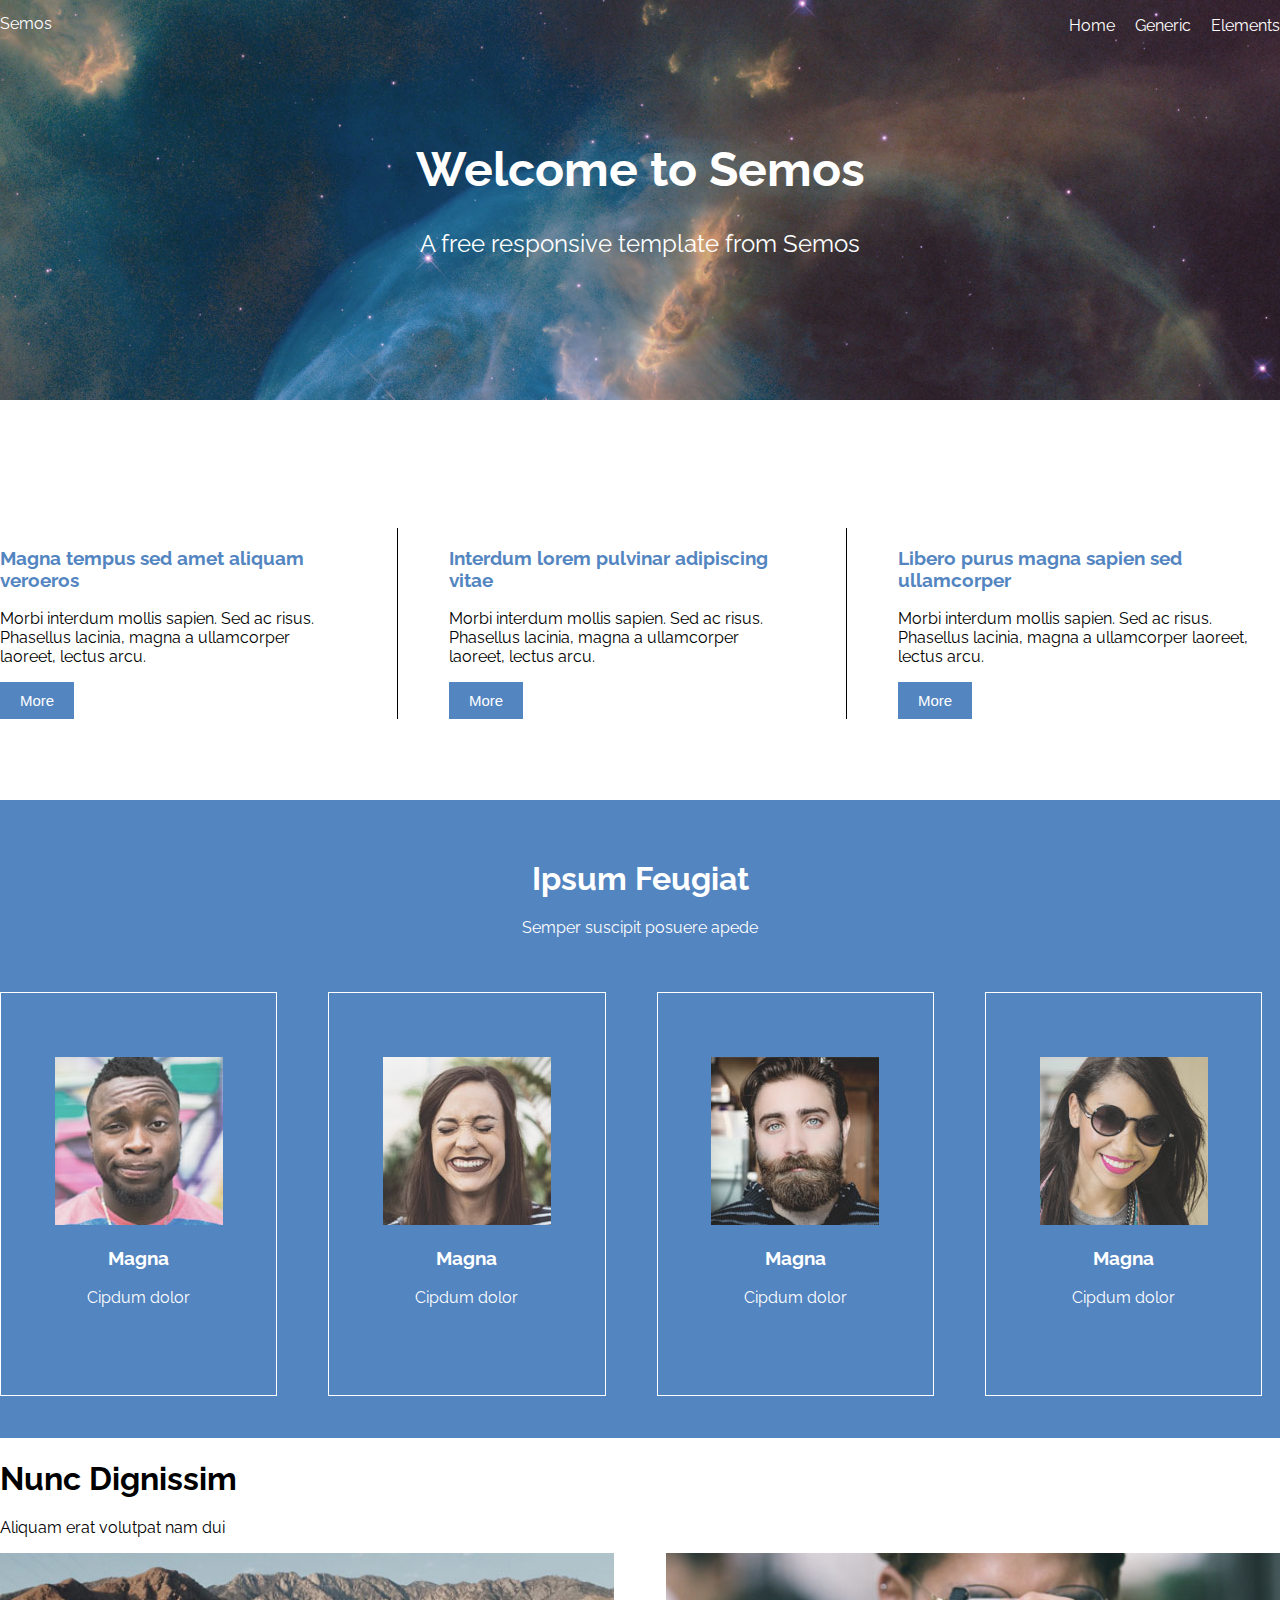
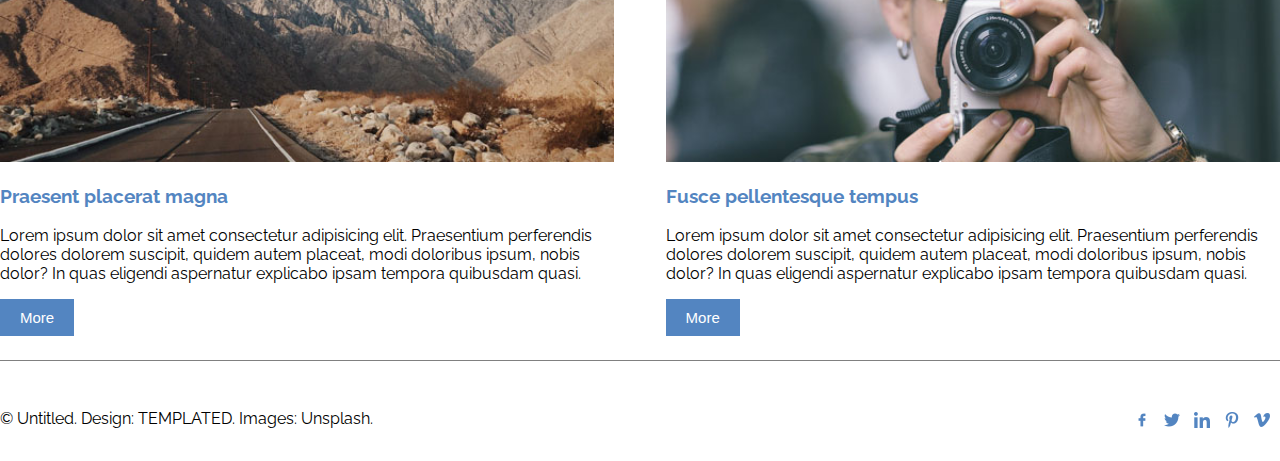
==== index.html @ cb647225 "Add files via upload" ====
<!DOCTYPE html>
<html lang="en">
<head>
    <meta charset="UTF-8">
    <meta http-equiv="X-UA-Compatible" content="IE=edge">
    <meta name="viewport" content="width=device-width, initial-scale=1">
    <title>Prva stranica od proektot</title>
    <link rel="stylesheet" href="/assets/css/style.css" type="text/css">
    
</head>
<body>
  <header class="full-width bg-image">
    <div class="inner">
      <div class="navigation_wrap">
        <div class="logo">Semos</div>
        <div class="navigation">
          <ul>
            <li><a href="/index.html">Home</a></li>
            <li><a href="/Generic.html" class="lipadding-left">Generic</a></li>
            <li><a href="/elements.html" class="lipadding-left">Elements</a></li>
          </ul>
        </div>
      </div>
      <div class="hero_content_wrap">
        <h1>Welcome to Semos</h1>
        <p>A free responsive template from Semos</p>
      </div>

    </div>
  </header>
  <!-- Start Sekcija so bela pozadina i tri koloni -->
  <section class="full-width white-background">
    <div class="inner three_boxed_padding_top">
      <div class="box1">
        <h3>Magna tempus sed amet
          aliquam veroeros</h3>
        <p>Morbi interdum mollis sapien. Sed ac risus. Phasellus lacinia, magna a ullamcorper laoreet, lectus arcu.</p>
        <button>More</button>
      </div>
      <div class="box2">
        <h3>Interdum lorem pulvinar
          adipiscing vitae</h3>
        <p>Morbi interdum mollis sapien. Sed ac risus. Phasellus lacinia, magna a ullamcorper laoreet, lectus arcu.</p>
        <button>More</button>
      </div>
      <div class="box3">
        <h3>Libero purus magna sapien
          sed ullamcorper</h3>
        <p>Morbi interdum mollis sapien. Sed ac risus. Phasellus lacinia, magna a ullamcorper laoreet, lectus arcu.</p>
        <button>More</button>
      </div>
    </div>
  </section>
  <!-- End Sekcija so bela pozadina i tri koloni -->
  <!-- Start Sekcija so plava pozadina i tri koloni -->
  <section class="full-width blue-background bluepeoplesection">
    <div class="inner">
      <h1>Ipsum Feugiat</h1>
      <p>Semper suscipit posuere apede</p>
      <div class="peopleboxes">
        <div class="peoplebox1">
          <img src="/assets/css/images/pic03.jpg" alt="">
          <h3>Magna</h2>
          <p>Cipdum dolor</p>
        </div>
        <div class="peoplebox2">
          <img src="/assets/css/images/pic04.jpg" alt="">
          <h3>Magna</h2>
          <p>Cipdum dolor</p>

        </div>
        <div class="peoplebox3">
          <img src="/assets/css/images/pic05.jpg" alt="">
          <h3>Magna</h2>
          <p>Cipdum dolor</p>

        </div>
        <div class="peoplebox4">
          <img src="/assets/css/images/pic06.jpg" alt="">
          <h3>Magna</h2>
          <p>Cipdum dolor</p>

        </div>
      </div>
    </div>
  </section>
  <!-- End Sekcija so plava pozadina i tri koloni -->
  <!-- Start Sekcija so bela pozadina i dve koloni -->
  <section class="full-width white-background lastsectionheight">
    <div class="inner lastsectionbeforefooter">
      <h1>Nunc Dignissim</h1>
      <p>Aliquam erat volutpat nam dui</p>
      <div class="first-column">
        <img src="/assets/css/images/pic01.jpg" alt="">
        <h3>Praesent placerat magna</h3>
        <p>Lorem ipsum dolor sit amet consectetur adipisicing elit. Praesentium perferendis dolores dolorem suscipit, quidem autem placeat, modi doloribus ipsum, nobis dolor? In quas eligendi aspernatur explicabo ipsam tempora quibusdam quasi.</p>
        <button>More</button>
      </div>
      <div class="second-column">
        <img src="/assets/css/images/pic02.jpg" alt="">
        <h3>Fusce pellentesque tempus</h3>
        <p>Lorem ipsum dolor sit amet consectetur adipisicing elit. Praesentium perferendis dolores dolorem suscipit, quidem autem placeat, modi doloribus ipsum, nobis dolor? In quas eligendi aspernatur explicabo ipsam tempora quibusdam quasi.</p>
        <button>More</button>
      </div>
    </div>
  </section>
  <div class="clearfloat"></div>
  
  <section class="full-width white-background removeheight">
    <div class="inner footer">
      <p>© Untitled. Design: TEMPLATED. Images: Unsplash.</p>
      <div class="socialmediaicons">
        <a href="#"><img src="assets/socialmediaicons-favicon/facebook (2).png" alt="facebook icon"></a>
        <a href="#"><img class="imgpaddingleft" src="assets/socialmediaicons-favicon/twitter (2).png" alt="twitter icon"></a>
        <a href="#"><img class="imgpaddingleft" src="assets/socialmediaicons-favicon/linkedin (1).png"
            alt="linked in icon"></a>
        <a href="#"><img class="imgpaddingleft" src="assets/socialmediaicons-favicon/pinterest.png" alt="pinterest icon"></a>
        <a href="#"><img class="imgpaddingleft" src="assets/socialmediaicons-favicon/vimeo.png" alt="vimeo icon"></a>
      </div>
    </div>
  </section>
  <!-- End Sekcija so bela pozadina i dve koloni -->

      
</body>
</html>
---- assets/css/style.css ----
@import url('https://fonts.googleapis.com/css2?family=Raleway:wght@100&display=swap');
body{
  margin: 0;
  padding: 0;
  font-family: 'Raleway', sans-serif;
}
.full-width{
    width: 100%;
    /* background-color: blue; */
    height: 400px;
    
}
.bluepeoplesection {
  height: 600px;
}
.bluepeoplesection {
  text-align: center;
  color: white;
  padding-top: 3%;
}
.bluepeoplesection p {
  padding-bottom: 3%;
}

.inner{
    width: 1280px;
    /* background-color: white; */
    height: 300px;
    margin: 0 auto;
}
.bg-image {
    background-image: url(/assets/css/images/banner.jpg);
    background-size: cover;
}

.white-background{
    
    background-color: white;
}
.blue-background {
    background-color: #5385c1;
}
.logo {
    display: inline;
    color: white;
  }
.navigation {
    float: right;
    
}
.navigation_wrap{
  display: inline;
}
.logo{
  top: 4.6%;
  position: relative;
}
.navigation ul li{
  float: left;
  list-style-type: none;
}
.navigation ul li a{
  text-decoration: none;
  color: white;
}
.lipadding-left {
  padding-left: 20px;
}


.hero_content_wrap{
  color: white;
  text-align: center;
  padding-top: 7%;
  font-size: 1.5rem;
}

.box1, .box2, .box3{
  margin-top: 10%;
}
.box1 h3, .box2 h3, .box3 h3{
  color: #5385c1;
}
.box1{
    float: left;
    width: 27%;
    padding-right: 4%;
    /* padding-left: 4%; */
    border-right: 1px solid black;
}
.box2{
    float: left;
    width: 27%;
    padding-right: 4%;
    padding-left: 4%;
    border-right: 1px solid black;
}
.box3{
    float: left;
    width: 29%;
    /* padding-right: 4%; */
    padding-left: 4%;
    text-align: left;
}
button {
  background-color: #5385c1;
  font-size: 15px;
  color: white;
  padding: 10px 20px;
  border: none;
}
.peoplebox1 {
    border: 1px solid white;
    width: 21.5%;
    height: 30%;
    float: left;
    text-align: center;
}
.peoplebox2 {
  margin-left: 4%;
  border: 1px solid white;
  width: 21.5%;
  height: 30%;
  float: left;
  text-align: center;
}
.peoplebox3 {
  margin-left: 4%;
  border: 1px solid white;
  width: 21.5%;
  height: 30%;
  float: left;
  text-align: center;
}
.peoplebox1,.peoplebox2, .peoplebox3, .peoplebox4 {
  padding-top: 5%;
  color: white;
  padding-bottom: 5%;
}
.peoplebox4 {
  margin-left: 4%;
  border: 1px solid white;
  width: 21.5%;
  height: 30%;
  float: left;
  text-align: center;
}
/* .inner h1{
    text-align: center;
} */
/* .inner p{
    text-align: center;
} */
.first-column{
    float: left;
    width: 48%;
    margin-right: 4%;
}
.first-column h3, .second-column h3 {
  color: #5385c1;
}
.first-column img{
  width: 100%;
}
.second-column{
    float: left;
    width: 48%;
}
.second-column img{
  width: 100%;
}
.more-button {
  background-color: #5385c1;
    border: none;
    padding: 7px 20px 5px 17px;
    color: white;
}
.lastsectionbeforefooter { 
}
.lastsectionheight {
  height: 500px;
}
.footer{
  border-top: 1px solid grey;
  /* margin-top: 8%; */
  height: 100px;
}
.footer p{
  padding-top: 2.5%;

}
.socialmediaicons {
  float: right;
  margin-top: -2.5%;
  position: relative;
}
.socialmediaicons img{
  padding-right: 10px;
}
.removeheight{
  height: inherit;
}
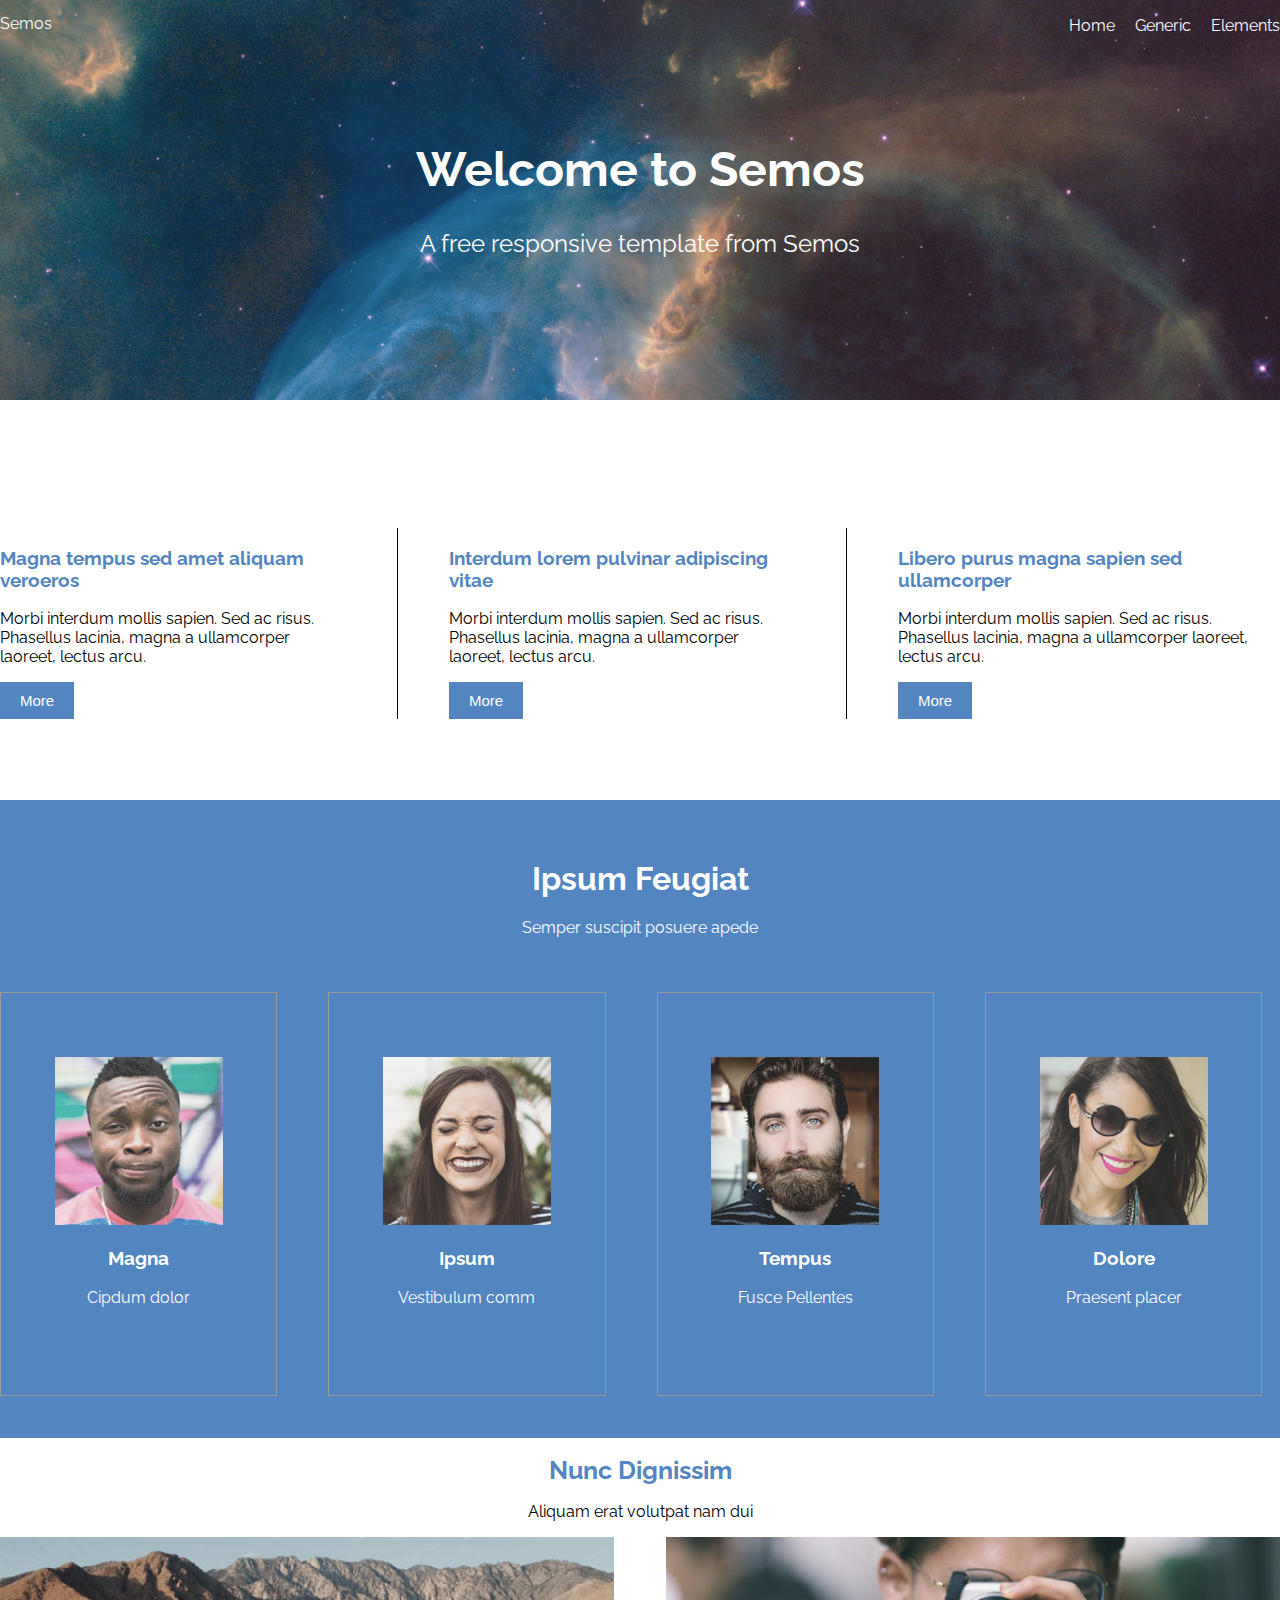
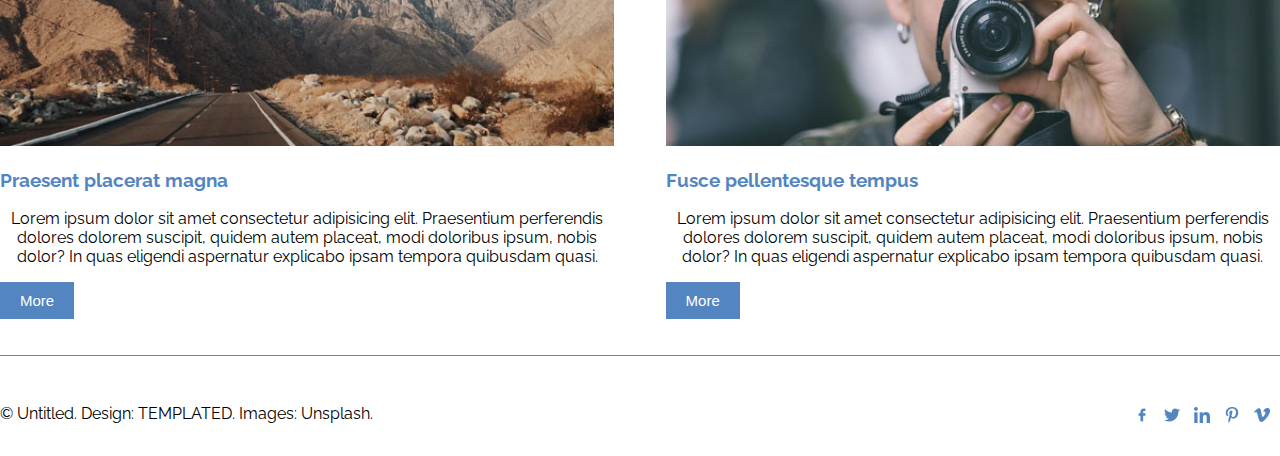
==== commit 4adcdb66: "update" ====
--- a/index.html
+++ b/index.html
@@ -29,7 +29,7 @@
     </div>
   </header>
   <!-- Start Sekcija so bela pozadina i tri koloni -->
-  <section class="full-width white-background">
+  <section class="full-width white-background expandfirstwhitesectionmobile">
     <div class="inner three_boxed_padding_top">
       <div class="box1">
         <h3>Magna tempus sed amet
@@ -65,20 +65,20 @@
         </div>
         <div class="peoplebox2">
           <img src="/assets/css/images/pic04.jpg" alt="">
-          <h3>Magna</h2>
-          <p>Cipdum dolor</p>
+          <h3>Ipsum</h2>
+          <p>Vestibulum comm</p>
 
         </div>
         <div class="peoplebox3">
           <img src="/assets/css/images/pic05.jpg" alt="">
-          <h3>Magna</h2>
-          <p>Cipdum dolor</p>
+          <h3>Tempus</h2>
+          <p>Fusce Pellentes</p>
 
         </div>
         <div class="peoplebox4">
           <img src="/assets/css/images/pic06.jpg" alt="">
-          <h3>Magna</h2>
-          <p>Cipdum dolor</p>
+          <h3>Dolore</h2>
+          <p>Praesent placer</p>
 
         </div>
       </div>
--- a/assets/css/style.css
+++ b/assets/css/style.css
@@ -20,6 +20,8 @@
 }
 .bluepeoplesection p {
   padding-bottom: 3%;
+}
+.bluepeoplesection h1{
 }
 
 .inner{
@@ -132,11 +134,6 @@
   float: left;
   text-align: center;
 }
-.peoplebox1,.peoplebox2, .peoplebox3, .peoplebox4 {
-  padding-top: 5%;
-  color: white;
-  padding-bottom: 5%;
-}
 .peoplebox4 {
   margin-left: 4%;
   border: 1px solid white;
@@ -145,6 +142,13 @@
   float: left;
   text-align: center;
 }
+.peoplebox1,.peoplebox2, .peoplebox3, .peoplebox4 {
+  padding-top: 5%;
+  color: white;
+  padding-bottom: 5%;
+  border: 1px solid #9a9a9a;
+}
+
 /* .inner h1{
     text-align: center;
 } */
@@ -175,7 +179,13 @@
     padding: 7px 20px 5px 17px;
     color: white;
 }
-.lastsectionbeforefooter { 
+.lastsectionbeforefooter h1{
+  color: #5385c1; 
+  text-align: center;
+  font-size: 25px;
+}
+.lastsectionbeforefooter p{
+  text-align: center;
 }
 .lastsectionheight {
   height: 500px;
@@ -202,3 +212,233 @@
 }
 
 
+
+
+
+
+
+
+
+
+
+
+
+
+@media (max-width:768px){
+  .full-width{
+      width: 100%;
+      /* background-color: blue; */
+      height: 400px;
+      
+  }
+  .bluepeoplesection {
+    height: 600px;
+  }
+  .bluepeoplesection {
+    text-align: center;
+    color: white;
+    padding-top: 3%;
+  }
+  .bluepeoplesection p {
+    padding-bottom: 3%;
+  }
+  .bluepeoplesection h1{
+    padding-top: 10%;
+  }
+  
+  .inner{
+      width: 84%;
+      /* background-color: white; */
+      height: 300px;
+      margin: 0 auto;
+  }
+  .bg-image {
+      background-image: url(/assets/css/images/banner.jpg);
+      background-size: cover;
+  }
+  
+  .white-background{
+      
+      background-color: white;
+  }
+  .blue-background {
+      background-color: #5385c1;
+  }
+  .logo {
+      display: inline;
+      color: white;
+    }
+  .navigation {
+      float: right;
+      
+  }
+  .navigation_wrap{
+    display: inline;
+  }
+  .logo{
+    top: 4.6%;
+    position: relative;
+    font-weight: bold;
+  }
+  .navigation ul{
+    display: none;
+  }
+  .navigation ul li{
+    float: left;
+    list-style-type: none;
+  }
+  .navigation ul li a{
+    text-decoration: none;
+    color: white;
+  }
+  .lipadding-left {
+    padding-left: 20px;
+  }
+  
+  
+  .hero_content_wrap{
+    color: white;
+    text-align: center;
+    padding-top: 7%;
+    font-size: 1.5rem;
+  }
+  
+  .box1, .box2, .box3{
+    margin-top: 10%;
+  }
+  .box1 h3, .box2 h3, .box3 h3{
+    color: #5385c1;
+  }
+  .box1{
+      float: left;
+      width: 27%;
+      padding-right: 4%;
+      /* padding-left: 4%; */
+      border-right: 1px solid black;
+  }
+  .box2{
+      float: left;
+      width: 27%;
+      padding-right: 4%;
+      padding-left: 4%;
+      border-right: 1px solid black;
+  }
+  .box3{
+      float: left;
+      width: 29%;
+      /* padding-right: 4%; */
+      padding-left: 4%;
+      text-align: left;
+  }
+  .box1, .box2, .box3 {
+    width: 94%;
+    border-right: none;
+    text-align: center;
+  }
+  button {
+    background-color: #5385c1;
+    font-size: 15px;
+    color: white;
+    padding: 10px 20px;
+    border: none;
+    width: 100%;
+  }
+  
+  .peoplebox1 {
+      border: 1px solid white;
+      width: 21.5%;
+      height: 30%;
+      float: left;
+      text-align: center;
+  }
+  .peoplebox2 {
+    margin-left: 4%;
+    border: 1px solid white;
+    width: 21.5%;
+    height: 30%;
+    float: left;
+    text-align: center;
+  }
+  .peoplebox3 {
+    margin-left: 4%;
+    border: 1px solid white;
+    width: 21.5%;
+    height: 30%;
+    float: left;
+    text-align: center;
+  }
+  .peoplebox4 {
+    margin-left: 4%;
+    border: 1px solid white;
+    width: 21.5%;
+    height: 30%;
+    float: left;
+    text-align: center;
+  }
+  .peoplebox1,.peoplebox2, .peoplebox3, .peoplebox4 {
+    padding-top: 5%;
+    color: white;
+    padding-bottom: 5%;
+    border: 1px solid #9a9a9a;
+  }
+  
+  /* .inner h1{
+      text-align: center;
+  } */
+  /* .inner p{
+      text-align: center;
+  } */
+  .first-column{
+      float: left;
+      width: 48%;
+      margin-right: 4%;
+  }
+  .first-column h3, .second-column h3 {
+    color: #5385c1;
+  }
+  .first-column img{
+    width: 100%;
+  }
+  .second-column{
+      float: left;
+      width: 48%;
+  }
+  .second-column img{
+    width: 100%;
+  }
+  .more-button {
+    background-color: #5385c1;
+      border: none;
+      padding: 7px 20px 5px 17px;
+      color: white;
+  }
+  .lastsectionbeforefooter { 
+  }
+  .lastsectionheight {
+    height: 500px;
+  }
+  .footer{
+    border-top: 1px solid grey;
+    /* margin-top: 8%; */
+    height: 100px;
+  }
+  .footer p{
+    padding-top: 2.5%;
+  
+  }
+  .socialmediaicons {
+    float: right;
+    margin-top: -2.5%;
+    position: relative;
+  }
+  .socialmediaicons img{
+    padding-right: 10px;
+  }
+  .removeheight{
+    height: inherit;
+  }
+  .expandfirstwhitesectionmobile{
+    width:800px;
+  }
+}
+
